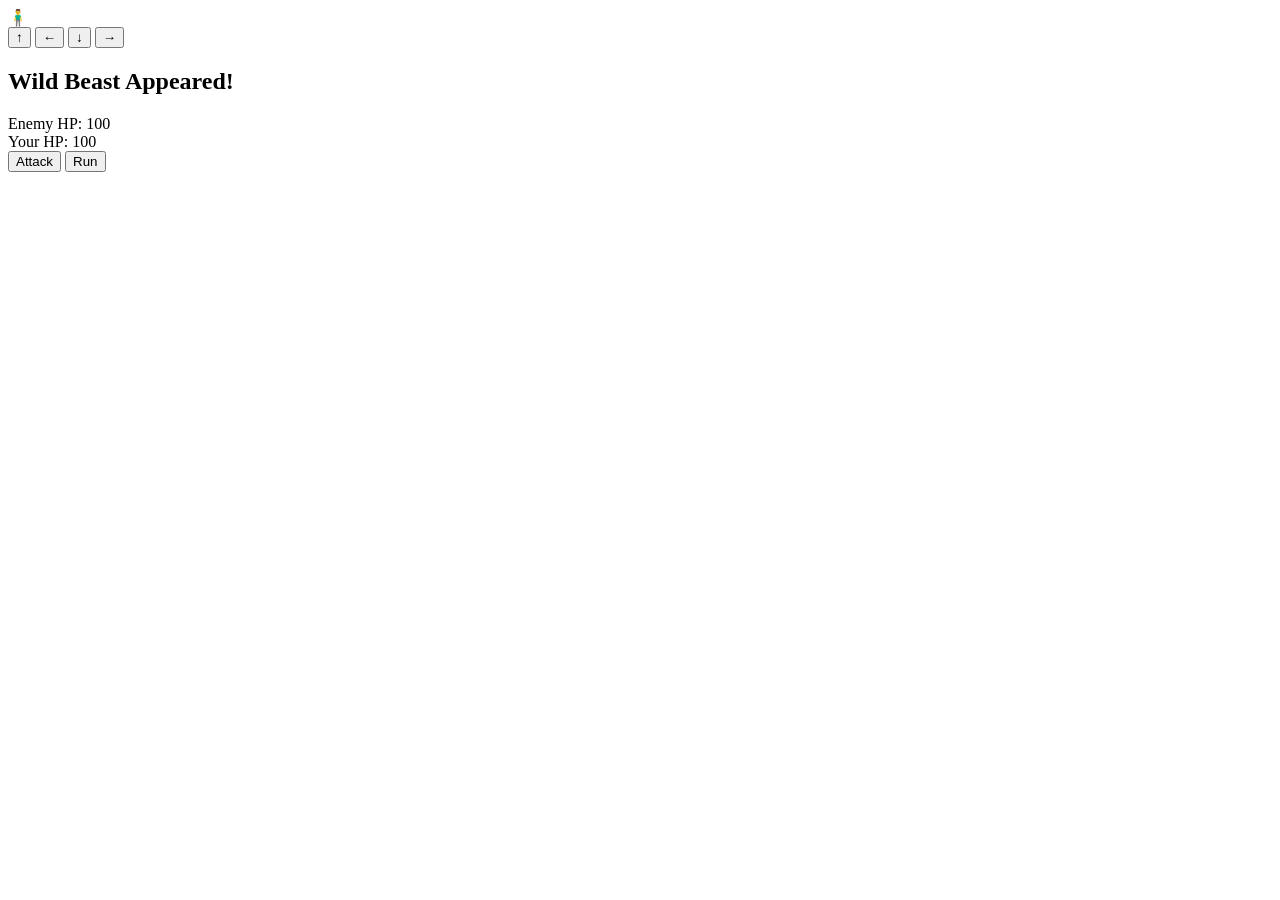
==== index.html @ 7d8b8c3b "Update  index.html" ====
<!DOCTYPE html>
<html lang="en">
<head>
<meta charset="UTF-8">
<meta name="viewport" content="width=device-width, initial-scale=1.0">
<title>Metro Legends</title>
<link rel="stylesheet" href="style.css">
</head>
<body>

<div id="game">
    <div id="map"></div>

    <!-- Player -->
    <div id="player">🧍‍♂️</div>

    <!-- Controls -->
    <div id="controls">
        <button onclick="move('up')">↑</button>
        <button onclick="move('left')">←</button>
        <button onclick="move('down')">↓</button>
        <button onclick="move('right')">→</button>
    </div>
</div>

<!-- Battle Screen -->
<div id="battle" class="hidden">
    <h2>Wild Beast Appeared!</h2>
    <div class="hp-bar">
        Enemy HP: <span id="enemyHP">100</span>
    </div>
    <div class="hp-bar">
        Your HP: <span id="playerHP">100</span>
    </div>

    <button onclick="attack()">Attack</button>
    <button onclick="run()">Run</button>
</div>

<script src="game.js"></script>
</body>
</html>
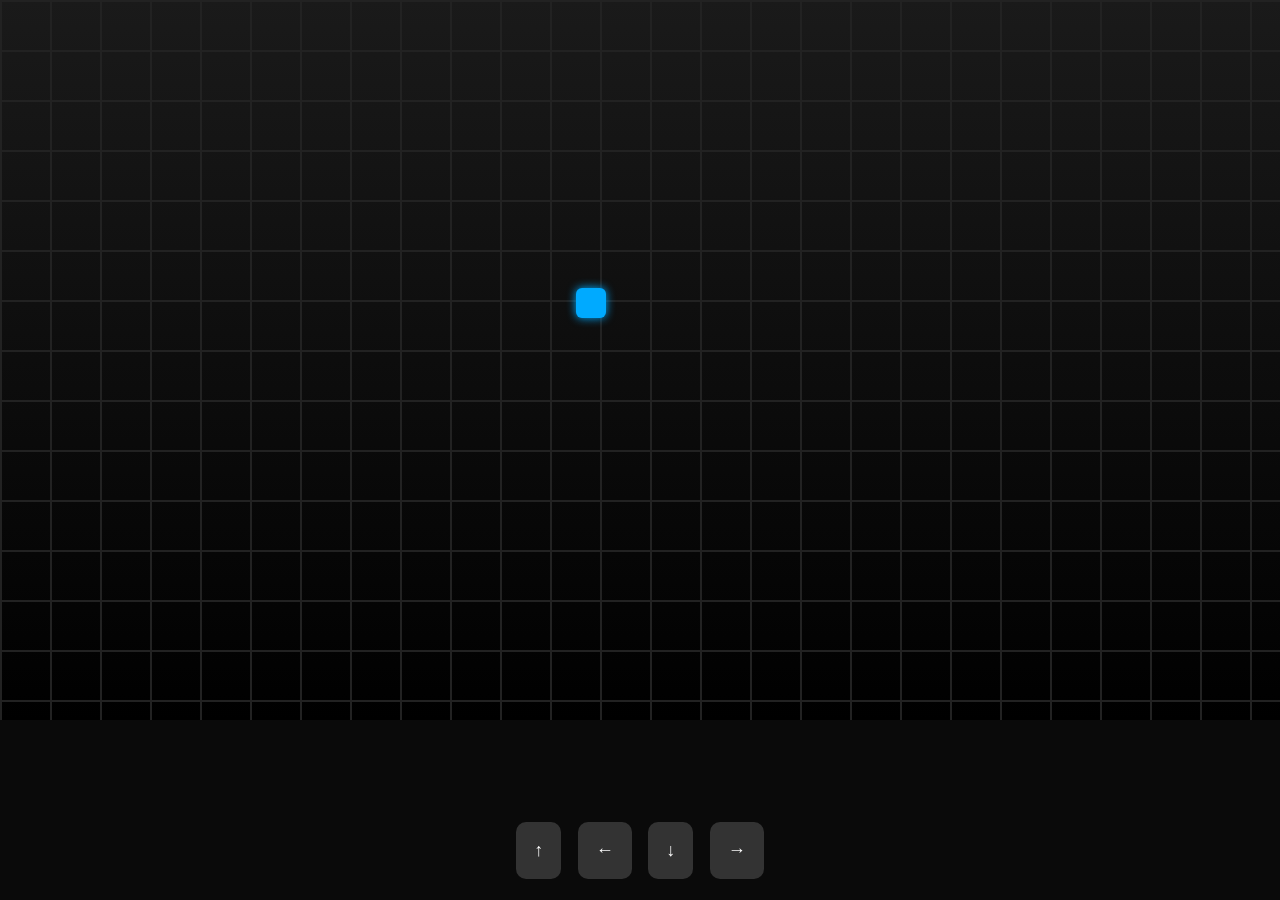
==== commit ec48eed1: "Update index.html" ====
--- a/index.html
+++ b/index.html
@@ -8,11 +8,12 @@
 </head>
 <body>
 
+<!-- GAME WORLD -->
 <div id="game">
     <div id="map"></div>
 
     <!-- Player -->
-    <div id="player">🧍‍♂️</div>
+    <div id="player"></div>
 
     <!-- Controls -->
     <div id="controls">
@@ -23,18 +24,33 @@
     </div>
 </div>
 
-<!-- Battle Screen -->
+<!-- BATTLE SCREEN -->
 <div id="battle" class="hidden">
-    <h2>Wild Beast Appeared!</h2>
-    <div class="hp-bar">
-        Enemy HP: <span id="enemyHP">100</span>
-    </div>
-    <div class="hp-bar">
-        Your HP: <span id="playerHP">100</span>
+
+    <h2>🔥 Street Battle</h2>
+
+    <!-- Enemy -->
+    <div id="enemy-area">
+        <div id="enemy"></div>
+        <div class="bar">
+            <div id="enemyHP" class="hp"></div>
+        </div>
     </div>
 
-    <button onclick="attack()">Attack</button>
-    <button onclick="run()">Run</button>
+    <!-- Player -->
+    <div id="player-area">
+        <div id="player-battle"></div>
+        <div class="bar">
+            <div id="playerHP" class="hp"></div>
+        </div>
+    </div>
+
+    <!-- Actions -->
+    <div id="battle-controls">
+        <button onclick="attack()">Attack</button>
+        <button onclick="run()">Run</button>
+    </div>
+
 </div>
 
 <script src="game.js"></script>
--- a/style.css
+++ b/style.css
@@ -0,0 +1,93 @@
+body {
+    margin: 0;
+    font-family: Arial;
+    background: #0a0a0a;
+    color: white;
+    text-align: center;
+}
+
+#game {
+    position: relative;
+    width: 100%;
+    height: 80vh;
+    background: linear-gradient(#1a1a1a, #000);
+    overflow: hidden;
+}
+
+/* Grid city feel */
+#map {
+    width: 100%;
+    height: 100%;
+    background:
+        linear-gradient(#222 2px, transparent 2px),
+        linear-gradient(90deg, #222 2px, transparent 2px);
+    background-size: 50px 50px;
+}
+
+/* Player upgrade */
+#player {
+    position: absolute;
+    top: 40%;
+    left: 45%;
+    width: 30px;
+    height: 30px;
+    background: #00aaff;
+    border-radius: 6px;
+    box-shadow: 0 0 10px #00aaff;
+}
+
+/* Controls */
+#controls {
+    position: fixed;
+    bottom: 15px;
+    width: 100%;
+}
+
+#controls button {
+    padding: 18px;
+    margin: 6px;
+    font-size: 18px;
+    border-radius: 10px;
+    border: none;
+    background: #333;
+    color: white;
+}
+
+/* Battle screen */
+#battle {
+    position: fixed;
+    top: 0;
+    left: 0;
+    width: 100%;
+    height: 100%;
+    background: #000;
+    padding-top: 40px;
+}
+
+/* HP bars */
+.bar {
+    width: 80%;
+    height: 20px;
+    background: #333;
+    margin: 10px auto;
+    border-radius: 10px;
+}
+
+.hp {
+    height: 100%;
+    background: limegreen;
+    border-radius: 10px;
+}
+
+/* Enemy */
+#enemy {
+    width: 80px;
+    height: 80px;
+    background: crimson;
+    margin: 20px auto;
+    border-radius: 10px;
+}
+
+.hidden {
+    display: none;
+}
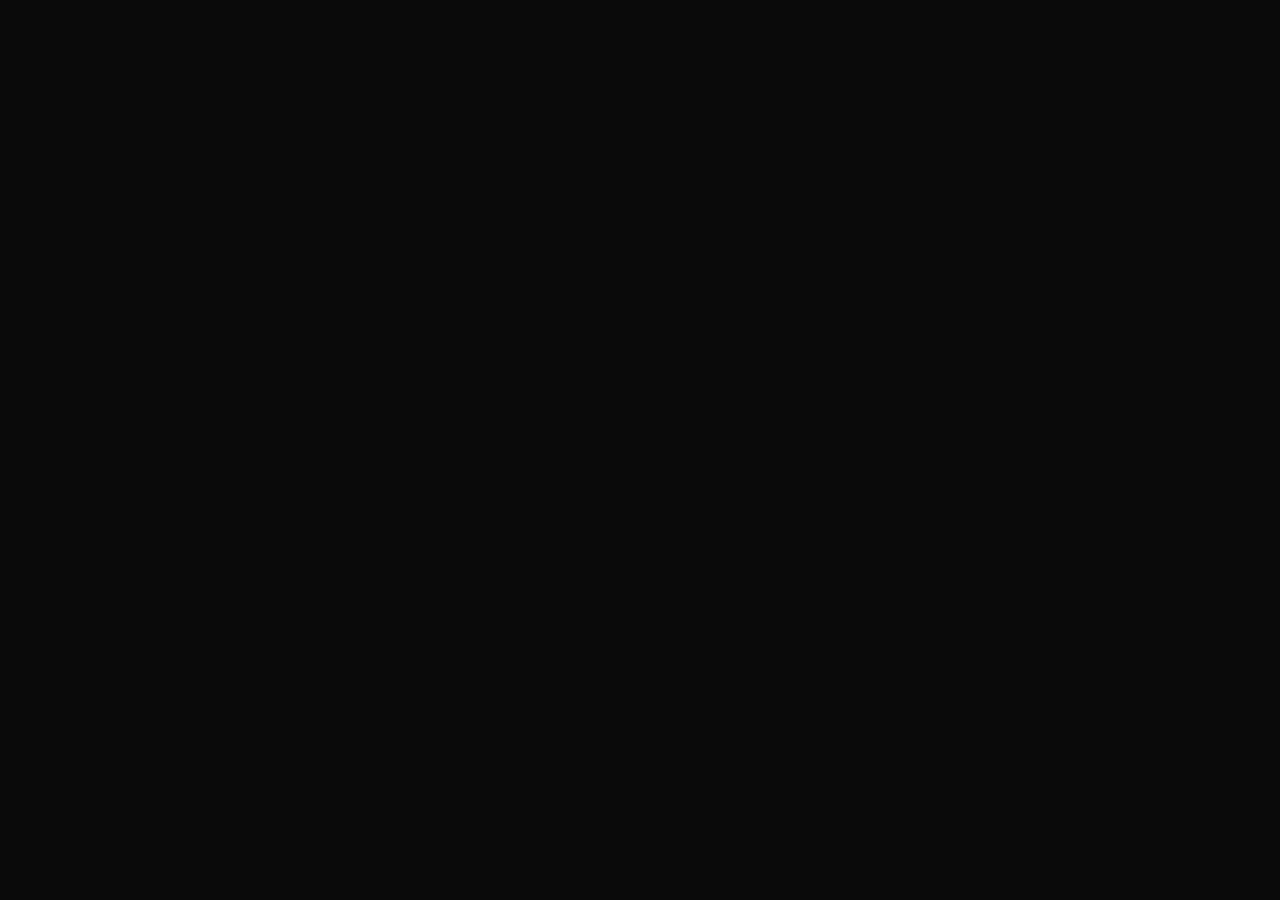
==== commit e0471426: "Update index.html" ====
--- a/index.html
+++ b/index.html
@@ -1,57 +1,13 @@
 <!DOCTYPE html>
-<html lang="en">
+<html>
 <head>
-<meta charset="UTF-8">
 <meta name="viewport" content="width=device-width, initial-scale=1.0">
 <title>Metro Legends</title>
 <link rel="stylesheet" href="style.css">
 </head>
 <body>
 
-<!-- GAME WORLD -->
-<div id="game">
-    <div id="map"></div>
-
-    <!-- Player -->
-    <div id="player"></div>
-
-    <!-- Controls -->
-    <div id="controls">
-        <button onclick="move('up')">↑</button>
-        <button onclick="move('left')">←</button>
-        <button onclick="move('down')">↓</button>
-        <button onclick="move('right')">→</button>
-    </div>
-</div>
-
-<!-- BATTLE SCREEN -->
-<div id="battle" class="hidden">
-
-    <h2>🔥 Street Battle</h2>
-
-    <!-- Enemy -->
-    <div id="enemy-area">
-        <div id="enemy"></div>
-        <div class="bar">
-            <div id="enemyHP" class="hp"></div>
-        </div>
-    </div>
-
-    <!-- Player -->
-    <div id="player-area">
-        <div id="player-battle"></div>
-        <div class="bar">
-            <div id="playerHP" class="hp"></div>
-        </div>
-    </div>
-
-    <!-- Actions -->
-    <div id="battle-controls">
-        <button onclick="attack()">Attack</button>
-        <button onclick="run()">Run</button>
-    </div>
-
-</div>
+<canvas id="gameCanvas"></canvas>
 
 <script src="game.js"></script>
 </body>
--- a/style.css
+++ b/style.css
@@ -89,5 +89,49 @@
 }
 
 .hidden {
-    display: none;
+    display: /* Battle Layout */
+#enemy-area {
+    margin-top: 30px;
 }
+
+#player-area {
+    position: absolute;
+    bottom: 120px;
+    width: 100%;
+}
+
+/* Battle player */
+#player-battle {
+    width: 60px;
+    height: 60px;
+    background: #00aaff;
+    margin: 10px auto;
+    border-radius: 10px;
+    box-shadow: 0 0 15px #00aaff;
+}
+
+/* Attack animation */
+.hit {
+    animation: hitFlash 0.2s ease;
+}
+
+@keyframes hitFlash {
+    0% { background: white; }
+    100% { background: crimson; }
+}
+
+/* Buttons */
+#battle-controls {
+    position: absolute;
+    bottom: 20px;
+    width: 100%;
+}
+
+#battle-controls button {
+    padding: 15px;
+    margin: 10px;
+    font-size: 18px;
+    border-radius: 10px;
+    background: #222;
+    color: white;
+}
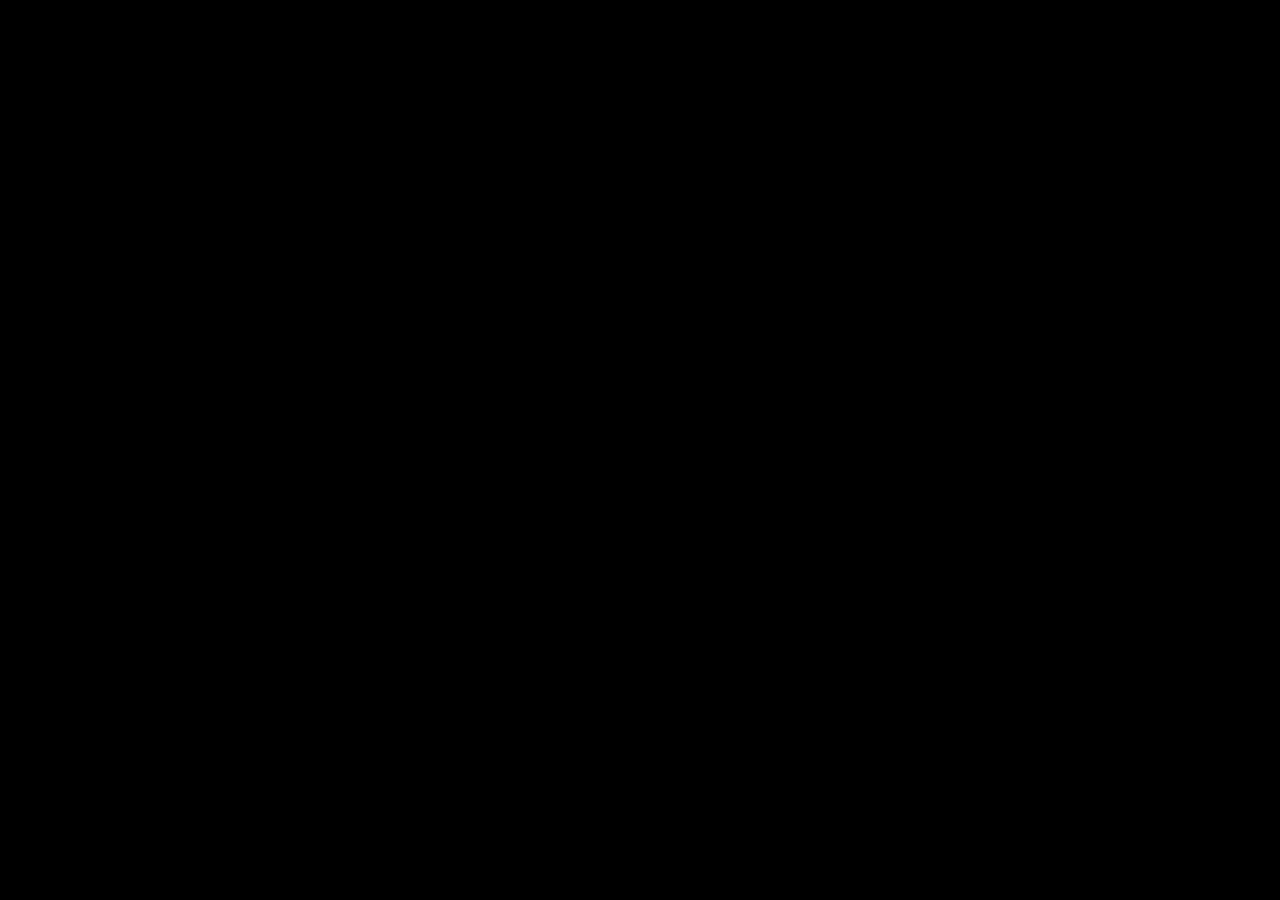
==== commit 48d4e72e: "Update index.html" ====
--- a/index.html
+++ b/index.html
@@ -6,9 +6,7 @@
 <link rel="stylesheet" href="style.css">
 </head>
 <body>
-
 <canvas id="gameCanvas"></canvas>
-
 <script src="game.js"></script>
 </body>
 </html>
--- a/style.css
+++ b/style.css
@@ -1,137 +1,9 @@
 body {
-    margin: 0;
-    font-family: Arial;
-    background: #0a0a0a;
-    color: white;
-    text-align: center;
+  margin:0;
+  background:black;
+  overflow:hidden;
 }
 
-#game {
-    position: relative;
-    width: 100%;
-    height: 80vh;
-    background: linear-gradient(#1a1a1a, #000);
-    overflow: hidden;
+canvas {
+  display:block;
 }
-
-/* Grid city feel */
-#map {
-    width: 100%;
-    height: 100%;
-    background:
-        linear-gradient(#222 2px, transparent 2px),
-        linear-gradient(90deg, #222 2px, transparent 2px);
-    background-size: 50px 50px;
-}
-
-/* Player upgrade */
-#player {
-    position: absolute;
-    top: 40%;
-    left: 45%;
-    width: 30px;
-    height: 30px;
-    background: #00aaff;
-    border-radius: 6px;
-    box-shadow: 0 0 10px #00aaff;
-}
-
-/* Controls */
-#controls {
-    position: fixed;
-    bottom: 15px;
-    width: 100%;
-}
-
-#controls button {
-    padding: 18px;
-    margin: 6px;
-    font-size: 18px;
-    border-radius: 10px;
-    border: none;
-    background: #333;
-    color: white;
-}
-
-/* Battle screen */
-#battle {
-    position: fixed;
-    top: 0;
-    left: 0;
-    width: 100%;
-    height: 100%;
-    background: #000;
-    padding-top: 40px;
-}
-
-/* HP bars */
-.bar {
-    width: 80%;
-    height: 20px;
-    background: #333;
-    margin: 10px auto;
-    border-radius: 10px;
-}
-
-.hp {
-    height: 100%;
-    background: limegreen;
-    border-radius: 10px;
-}
-
-/* Enemy */
-#enemy {
-    width: 80px;
-    height: 80px;
-    background: crimson;
-    margin: 20px auto;
-    border-radius: 10px;
-}
-
-.hidden {
-    display: /* Battle Layout */
-#enemy-area {
-    margin-top: 30px;
-}
-
-#player-area {
-    position: absolute;
-    bottom: 120px;
-    width: 100%;
-}
-
-/* Battle player */
-#player-battle {
-    width: 60px;
-    height: 60px;
-    background: #00aaff;
-    margin: 10px auto;
-    border-radius: 10px;
-    box-shadow: 0 0 15px #00aaff;
-}
-
-/* Attack animation */
-.hit {
-    animation: hitFlash 0.2s ease;
-}
-
-@keyframes hitFlash {
-    0% { background: white; }
-    100% { background: crimson; }
-}
-
-/* Buttons */
-#battle-controls {
-    position: absolute;
-    bottom: 20px;
-    width: 100%;
-}
-
-#battle-controls button {
-    padding: 15px;
-    margin: 10px;
-    font-size: 18px;
-    border-radius: 10px;
-    background: #222;
-    color: white;
-}
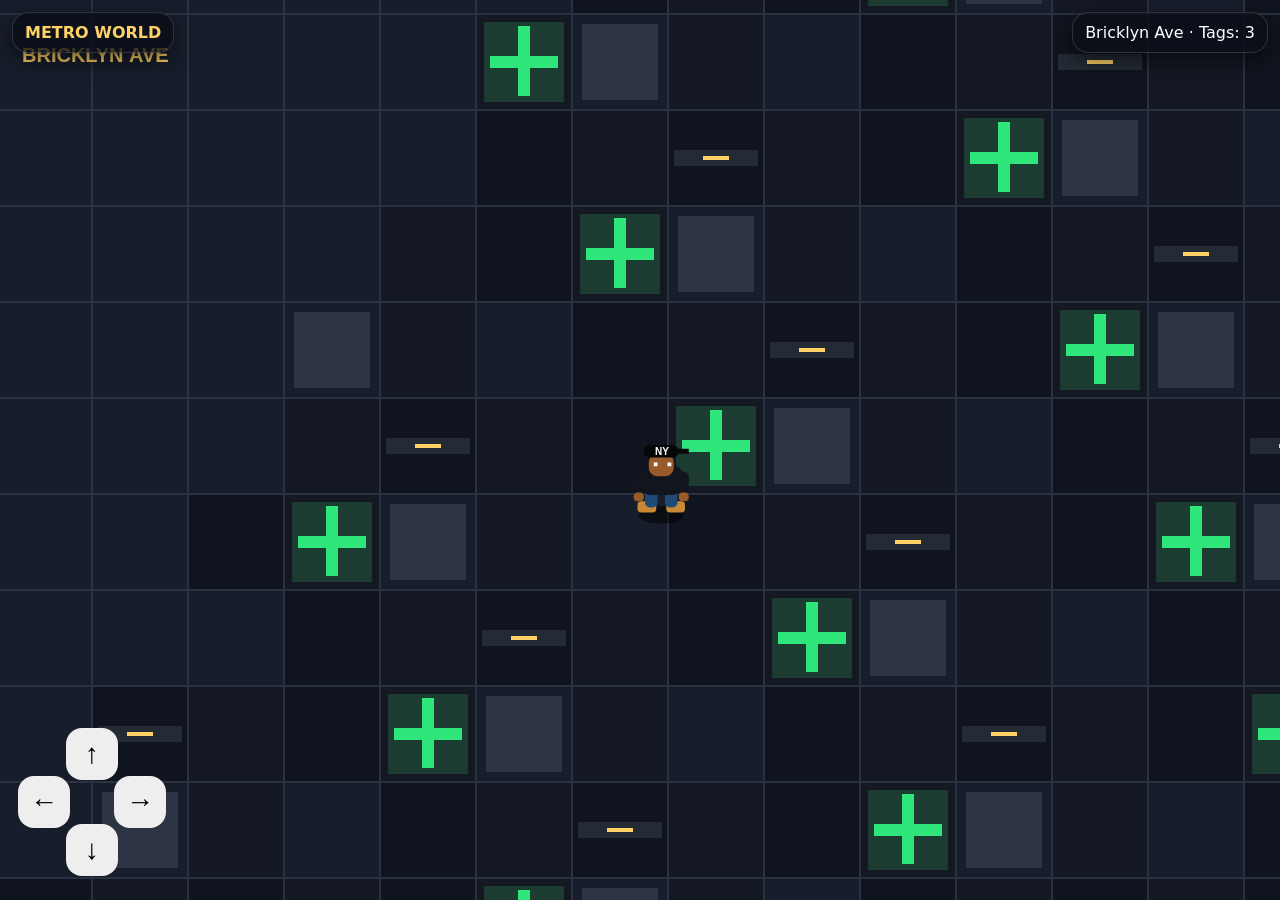
==== commit c6a66c22: "Rename Index.html to index.html" ====
--- a/index.html
+++ b/index.html
@@ -1,12 +1,14 @@
-<!DOCTYPE html>
-<html>
-<head>
-<meta name="viewport" content="width=device-width, initial-scale=1.0">
-<title>Metro Legends</title>
-<link rel="stylesheet" href="style.css">
-</head>
-<body>
-<canvas id="gameCanvas"></canvas>
-<script src="game.js"></script>
-</body>
-</html>
+<!DOCTYPE html><html><head><meta charset="utf-8"><meta name="viewport" content="width=device-width,initial-scale=1,maximum-scale=1,user-scalable=no"><title>Metro World</title><style>
+*{box-sizing:border-box}html,body{margin:0;height:100%;overflow:hidden;background:#05060a;color:#fff;font-family:system-ui,Arial}canvas{width:100vw;height:100vh;display:block}#hud{position:fixed;top:12px;left:12px;right:12px;display:flex;justify-content:space-between;pointer-events:none}.pill{background:rgba(10,14,23,.8);border:1px solid #ffffff25;border-radius:16px;padding:10px 12px;box-shadow:0 8px 20px #0008}#title{color:#ffd166;font-weight:900}#pad{position:fixed;left:18px;bottom:24px;width:148px;height:148px}.d{position:absolute;width:52px;height:52px;border:0;border-radius:16px;background:#eee;font-size:28px;font-weight:900}#up{left:48px}#left{left:0;top:48px}#down{left:48px;top:96px}#right{left:96px;top:48px}#battle{position:fixed;inset:0;display:none;background:linear-gradient(#101827,#05070c);overflow:hidden}.card{position:absolute;background:#101827dd;border:1px solid #fff3;border-radius:18px;padding:12px;box-shadow:0 12px 28px #0008}.bar{height:12px;background:#2a3140;border-radius:99px;overflow:hidden;margin-top:8px}.hp{height:100%;width:100%;background:linear-gradient(90deg,#28e576,#c9ff4a);transition:.35s}#enemyCard{right:16px;top:70px;width:190px}#heroCard{left:16px;bottom:185px;width:190px}#bt{left:16px;right:16px;bottom:86px;min-height:72px}#moves{position:fixed;left:16px;right:16px;bottom:14px;display:grid;grid-template-columns:1fr 1fr;gap:10px}.m{border:0;border-radius:16px;padding:14px;background:#eaf0fa;color:#111;font-weight:900;font-size:15px}.lv{float:right;color:#ffd166}</style></head><body>
+<canvas id="game"></canvas><div id="hud"><div class="pill" id="title">METRO WORLD</div><div class="pill">Bricklyn Ave · Tags: 3</div></div>
+<div id="pad"><button class="d" id="up">↑</button><button class="d" id="left">←</button><button class="d" id="down">↓</button><button class="d" id="right">→</button></div>
+<div id="battle"><canvas id="bc"></canvas><div class="card" id="enemyCard"><b id="en">Ruffrat</b><span class="lv">Lv.3</span><div class="bar"><div class="hp" id="ehp"></div></div></div><div class="card" id="heroCard"><b>Hoodie Kid</b><span class="lv">Lv.5</span><div class="bar"><div class="hp" id="hhp"></div></div></div><div class="card" id="bt">A wild beast appeared!</div><div id="moves"><button class="m" id="m1">Quick Step</button><button class="m" id="m2">Boom Clap</button><button class="m" id="m3">Spirit Tag</button><button class="m" id="m4">Run</button></div></div>
+<script>
+const cv=document.getElementById('game'),xv=cv.getContext('2d'),bv=document.getElementById('bc'),bx=bv.getContext('2d');let W,H,D=1,hold='',steps=0,bat=false;let p={x:260,y:340};let cam={x:0,y:0};let B={name:'Ruffrat',hp:100,ehp:100,fx:0};const names=['Ruffrat','Steamtoad','Taggoblin','Boombat'];function rs(){D=Math.min(devicePixelRatio||1,2);W=innerWidth;H=innerHeight;[cv,bv].forEach(c=>{c.width=W*D;c.height=H*D});xv.setTransform(D,0,0,D,0,0);bx.setTransform(D,0,0,D,0,0)}onresize=rs;rs();
+function rr(g,x,y,w,h,r){g.beginPath();g.roundRect(x,y,w,h,r);g.fill()}function player(g,x,y,s=1){g.save();g.translate(x,y);g.scale(s,s);g.fillStyle='#0008';g.beginPath();g.ellipse(17,52,18,7,0,0,7);g.fill();g.fillStyle='#c98934';rr(g,-2,41,15,9,3);rr(g,21,41,15,9,3);g.fillStyle='#1f4a78';rr(g,4,28,10,18,4);rr(g,20,28,10,18,4);g.fillStyle='#11151d';rr(g,0,12,34,24,8);g.fillStyle='#9a5b2b';rr(g,7,3,20,18,7);g.fillStyle='#050608';rr(g,3,-4,28,10,5);g.fillRect(28,-1,11,4);g.fillStyle='#fff';g.font='bold 8px Arial';g.fillText('NY',12,4);g.fillStyle='#fff';g.fillRect(11,10,3,3);g.fillRect(22,10,3,3);g.fillStyle='#11151d';rr(g,-5,17,9,20,5);rr(g,30,17,9,20,5);g.fillStyle='#9a5b2b';rr(g,-5,34,8,7,3);rr(g,31,34,8,7,3);g.restore()}
+function map(){xv.fillStyle='#0d111b';xv.fillRect(0,0,W,H);cam.x=p.x-W/2;cam.y=p.y-H/2;let sx=Math.floor(cam.x/96)*96,sy=Math.floor(cam.y/96)*96;for(let y=sy;y<cam.y+H+120;y+=96)for(let x=sx;x<cam.x+W+120;x+=96){let tx=x-cam.x,ty=y-cam.y,t=(Math.floor(x/96)*13+Math.floor(y/96)*7)%9;xv.fillStyle=t<2?'#171d2b':t<5?'#10141e':'#141823';xv.fillRect(tx,ty,96,96);xv.strokeStyle='#2a3140';xv.lineWidth=2;xv.strokeRect(tx,ty,96,96);if(t==1){xv.fillStyle='#2c3343';xv.fillRect(tx+10,ty+10,76,76)}if(t==3){xv.fillStyle='#242b34';xv.fillRect(tx+6,ty+40,84,16);xv.fillStyle='#ffd166';xv.fillRect(tx+35,ty+46,26,4)}if(t==6){xv.fillStyle='#1c3c31';xv.fillRect(tx+8,ty+8,80,80);xv.fillStyle='#2ee67c';xv.fillRect(tx+42,ty+12,12,70);xv.fillRect(tx+14,ty+42,68,12)}}xv.fillStyle='#ffd166';xv.font='bold 20px Arial';xv.fillText('BRICKLYN AVE',22,62)}
+function upd(){if(hold=='left')p.x-=3;if(hold=='right')p.x+=3;if(hold=='up')p.y-=3;if(hold=='down')p.y+=3;p.x=Math.max(40,Math.min(1100,p.x));p.y=Math.max(80,Math.min(900,p.y));if(hold){steps++;if(steps%120==0&&Math.random()<.7)start()}}function loop(){if(!bat){upd();map();player(xv,p.x-cam.x,p.y-cam.y,1.25)}requestAnimationFrame(loop)}loop();
+function ctl(id,v){document.getElementById(id).ontouchstart=e=>{e.preventDefault();hold=v};document.getElementById(id).ontouchend=()=>hold='';document.getElementById(id).onmousedown=()=>hold=v;document.getElementById(id).onmouseup=()=>hold=''}ctl('up','up');ctl('down','down');ctl('left','left');ctl('right','right');
+function start(){bat=true;B.name=names[Math.floor(Math.random()*names.length)];B.ehp=100;B.hp=100;document.getElementById('battle').style.display='block';document.getElementById('en').textContent=B.name;text('A wild '+B.name+' stepped out from neon steam!');drawB()}function text(t){document.getElementById('bt').textContent=t}function beast(x,y){bx.save();bx.translate(x,y);bx.shadowColor='#ff3f8e';bx.shadowBlur=20;bx.fillStyle=B.fx?'#fff':(B.name=='Steamtoad'?'#34d399':B.name=='Boombat'?'#35c7ff':B.name=='Taggoblin'?'#ff3f8e':'#8d66ff');if(B.name=='Boombat'){bx.beginPath();bx.ellipse(0,28,38,24,0,0,7);bx.fill();bx.beginPath();bx.moveTo(-20,22);bx.lineTo(-70,0);bx.lineTo(-34,45);bx.fill();bx.beginPath();bx.moveTo(20,22);bx.lineTo(70,0);bx.lineTo(34,45);bx.fill()}else{bx.beginPath();bx.ellipse(0,35,48,30,0,0,7);bx.fill();bx.fillStyle='#fff';bx.fillRect(-18,26,10,10);bx.fillRect(8,26,10,10)}bx.restore();if(B.fx)B.fx--}function drawB(){if(!bat)return;bx.clearRect(0,0,W,H);bx.fillStyle='#07111f';bx.fillRect(0,0,W,H);for(let i=0;i<16;i++){bx.strokeStyle='rgba(53,199,255,.12)';bx.beginPath();bx.moveTo(0,H*.56+i*20);bx.lineTo(W,H*.35+i*9);bx.stroke()}bx.fillStyle='#ffffff18';bx.beginPath();bx.ellipse(W*.72,H*.34,95,24,0,0,7);bx.fill();bx.beginPath();bx.ellipse(W*.28,H*.68,120,30,0,0,7);bx.fill();beast(W*.72,H*.26);player(bx,W*.18,H*.57,2.2);document.getElementById('ehp').style.width=Math.max(0,B.ehp)+'%';document.getElementById('hhp').style.width=Math.max(0,B.hp)+'%';requestAnimationFrame(drawB)}
+function hit(n,d){B.ehp-=d+Math.floor(Math.random()*18);B.fx=10;text('Hoodie Kid used '+n+'!');if(B.ehp<=0){text(B.name+' fainted. Respect earned.');setTimeout(end,900)}else setTimeout(()=>{B.hp-=10+Math.floor(Math.random()*15);text(B.name+' countered from the shadows!');if(B.hp<=0)setTimeout(end,900)},500)}m1.onclick=()=>hit('Quick Step',18);m2.onclick=()=>hit('Boom Clap',24);m3.onclick=()=>{if(B.ehp<50||Math.random()<.25){text(B.name+' joined your crew!');setTimeout(end,900)}else{text('The Spirit Tag shook loose!')}};m4.onclick=end;function end(){bat=false;document.getElementById('battle').style.display='none'}
+</script></body></html>
